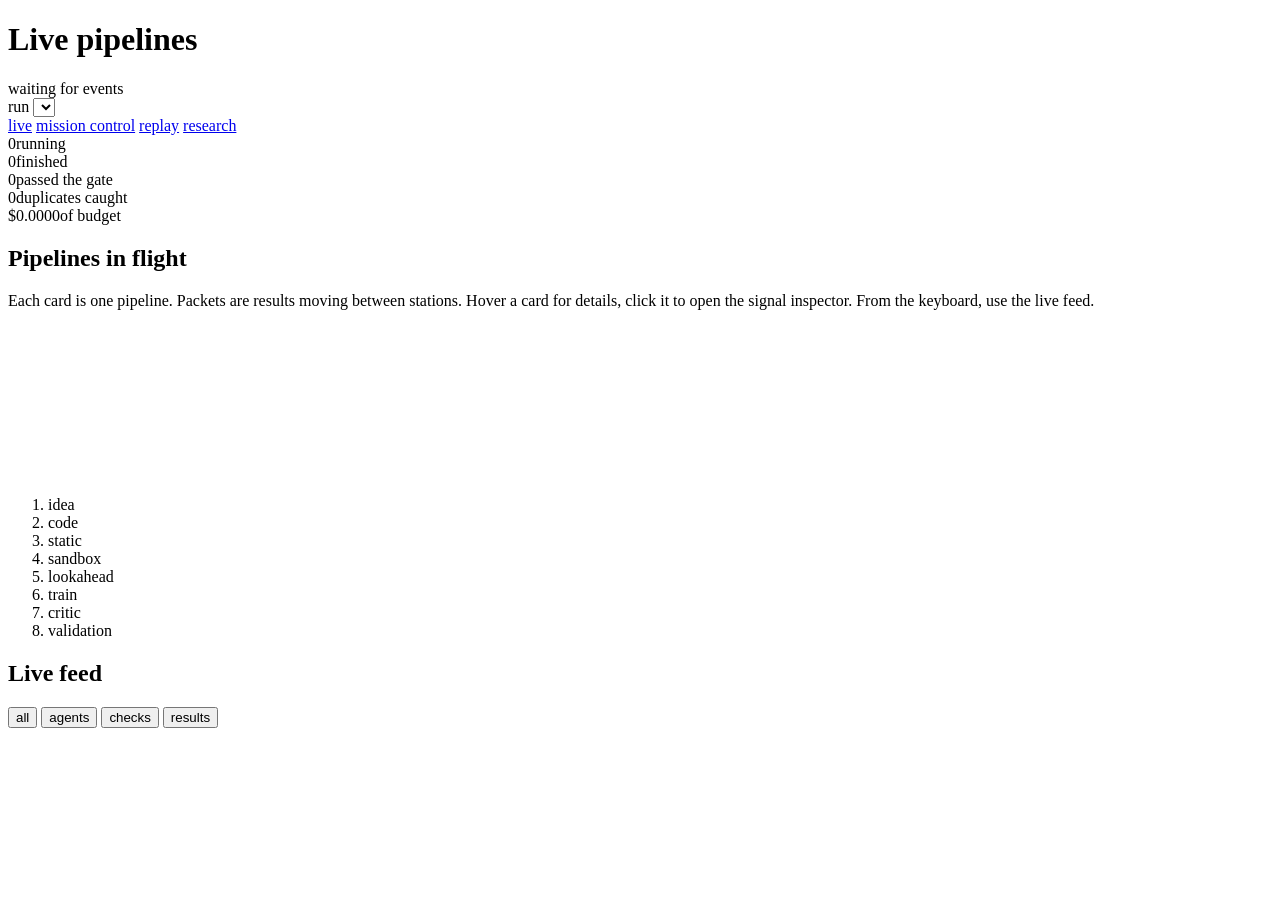
==== src/alpha_lab/dashboard/static/live.html @ dc7a91e2 "Review round 2: dashboard frontend fixes and the live pipeline page Stream reconnection uses one con" ====
<!doctype html>
<html lang="en">
<head>
  <meta charset="utf-8">
  <meta name="viewport" content="width=device-width, initial-scale=1">
  <meta http-equiv="Content-Security-Policy" content="default-src 'self'; script-src 'self' https://cdn.jsdelivr.net; style-src 'self' 'unsafe-inline'">
  <title>Alpha Lab · Live pipelines</title>
  <link rel="stylesheet" href="/static/css/tokens.css">
  <link rel="stylesheet" href="/static/css/live.css">
</head>
<body class="live">
  <header class="live-top">
    <div class="brand">
      <span class="live-dot" aria-hidden="true"></span>
      <h1>Live pipelines</h1>
      <span id="live-state" class="pill pill-muted" role="status">waiting for events</span>
      <span id="demo-badge" class="badge-demo" hidden>DEMO DATA</span>
    </div>
    <div class="top-controls">
      <label class="sr-or-visible">run
        <select id="run-select"></select>
      </label>
    </div>
    <nav class="top-nav" aria-label="Pages">
      <a class="active" href="/live" aria-current="page">live</a>
      <a href="/">mission control</a>
      <a href="/replay">replay</a>
      <a href="/research">research</a>
    </nav>
  </header>

  <section class="stats" aria-label="Run totals">
    <div class="stat"><span class="stat-value" id="stat-running">0</span><span class="stat-label">running</span></div>
    <div class="stat"><span class="stat-value" id="stat-done">0</span><span class="stat-label">finished</span></div>
    <div class="stat stat-ok"><span class="stat-value" id="stat-passed">0</span><span class="stat-label">passed the gate</span></div>
    <div class="stat stat-warn"><span class="stat-value" id="stat-dupes">0</span><span class="stat-label">duplicates caught</span></div>
    <div class="stat stat-budget"><span class="stat-value" id="stat-spent">$0.0000</span><span class="stat-label" id="stat-budget">of budget</span></div>
    <div class="progress" aria-hidden="true"><div class="progress-fill" id="progress-fill"></div></div>
  </section>

  <main class="live-main">
    <section class="stage-wrap" aria-labelledby="stage-title">
      <div class="stage-head">
        <h2 id="stage-title">Pipelines in flight</h2>
        <p class="hint">Each card is one pipeline. Packets are results moving between stations. Hover a card for details, click it to open the signal inspector. From the keyboard, use the live feed.</p>
      </div>
      <div class="stage" id="stage-frame">
        <canvas id="stage" role="img" aria-label="Animated view of pipelines moving through the research stages"></canvas>
      </div>
      <ol class="stations" aria-label="Stations in order">
        <li style="--c: var(--stage-idea)">idea</li>
        <li style="--c: var(--stage-code)">code</li>
        <li style="--c: var(--stage-static)">static</li>
        <li style="--c: var(--stage-sandbox)">sandbox</li>
        <li style="--c: var(--stage-lookahead)">lookahead</li>
        <li style="--c: var(--stage-train)">train</li>
        <li style="--c: var(--stage-critic)">critic</li>
        <li style="--c: var(--stage-validation)">validation</li>
      </ol>
    </section>

    <aside class="feed-wrap" aria-labelledby="feed-title">
      <div class="feed-head">
        <h2 id="feed-title">Live feed</h2>
        <div class="seg" role="group" aria-label="Filter the feed">
          <button type="button" data-filter="all" class="seg-on" aria-pressed="true">all</button>
          <button type="button" data-filter="llm" aria-pressed="false">agents</button>
          <button type="button" data-filter="checks" aria-pressed="false">checks</button>
          <button type="button" data-filter="results" aria-pressed="false">results</button>
        </div>
      </div>
      <!-- Not a live region: the feed updates several times a second, and announcing each update would flood a screen reader. -->
      <ol class="feed" id="feed" role="log" aria-live="off" aria-label="Events, newest first"></ol>
    </aside>
  </main>

  <script type="module" src="/static/js/pages/live.js"></script>
</body>
</html>
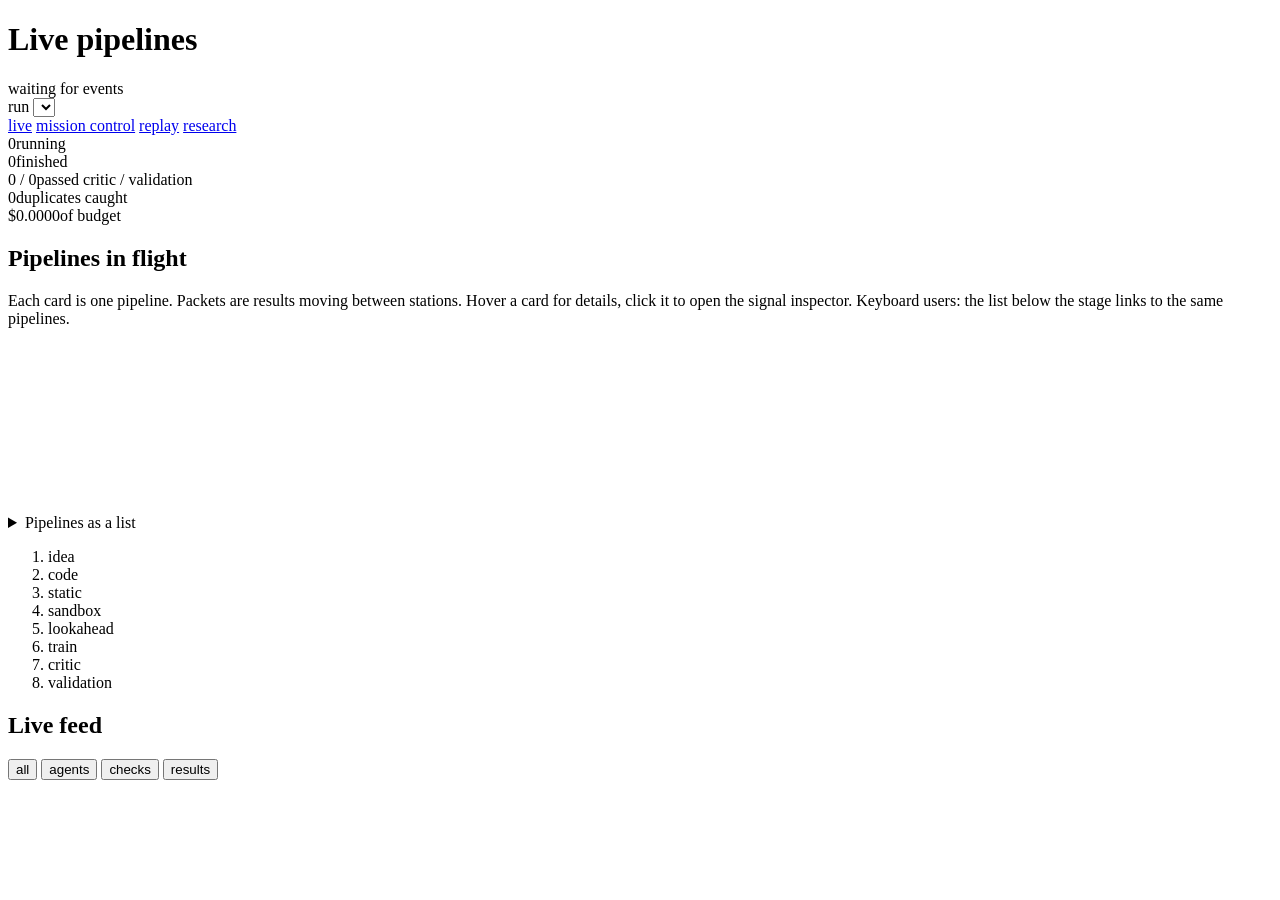
==== commit 36122bc3: "Dashboard: live pipeline page, read-only backend, status from the API The live page draws every pipe" ====
--- a/src/alpha_lab/dashboard/static/live.html
+++ b/src/alpha_lab/dashboard/static/live.html
@@ -5,6 +5,7 @@
   <meta name="viewport" content="width=device-width, initial-scale=1">
   <meta http-equiv="Content-Security-Policy" content="default-src 'self'; script-src 'self' https://cdn.jsdelivr.net; style-src 'self' 'unsafe-inline'">
   <title>Alpha Lab · Live pipelines</title>
+  <link rel="icon" href="/favicon.ico" type="image/svg+xml">
   <link rel="stylesheet" href="/static/css/tokens.css">
   <link rel="stylesheet" href="/static/css/live.css">
 </head>
@@ -29,24 +30,29 @@
     </nav>
   </header>
 
-  <section class="stats" aria-label="Run totals">
-    <div class="stat"><span class="stat-value" id="stat-running">0</span><span class="stat-label">running</span></div>
-    <div class="stat"><span class="stat-value" id="stat-done">0</span><span class="stat-label">finished</span></div>
-    <div class="stat stat-ok"><span class="stat-value" id="stat-passed">0</span><span class="stat-label">passed the gate</span></div>
-    <div class="stat stat-warn"><span class="stat-value" id="stat-dupes">0</span><span class="stat-label">duplicates caught</span></div>
-    <div class="stat stat-budget"><span class="stat-value" id="stat-spent">$0.0000</span><span class="stat-label" id="stat-budget">of budget</span></div>
-    <div class="progress" aria-hidden="true"><div class="progress-fill" id="progress-fill"></div></div>
-  </section>
+  <main class="live-main">
+    <section class="stats" aria-label="Run totals">
+      <div class="stat"><span class="stat-value" id="stat-running">0</span><span class="stat-label">running</span></div>
+      <div class="stat"><span class="stat-value" id="stat-done">0</span><span class="stat-label">finished</span></div>
+      <div class="stat stat-ok"><span class="stat-value" id="stat-passed">0 / 0</span><span class="stat-label">passed critic / validation</span></div>
+      <div class="stat stat-warn"><span class="stat-value" id="stat-dupes">0</span><span class="stat-label">duplicates caught</span></div>
+      <div class="stat stat-budget"><span class="stat-value" id="stat-spent">$0.0000</span><span class="stat-label" id="stat-budget">of budget</span></div>
+      <div class="progress" aria-hidden="true"><div class="progress-fill" id="progress-fill"></div></div>
+    </section>
 
-  <main class="live-main">
     <section class="stage-wrap" aria-labelledby="stage-title">
       <div class="stage-head">
         <h2 id="stage-title">Pipelines in flight</h2>
-        <p class="hint">Each card is one pipeline. Packets are results moving between stations. Hover a card for details, click it to open the signal inspector. From the keyboard, use the live feed.</p>
+        <p class="hint">Each card is one pipeline. Packets are results moving between stations. Hover a card for details, click it to open the signal inspector. Keyboard users: the list below the stage links to the same pipelines.</p>
       </div>
       <div class="stage" id="stage-frame">
         <canvas id="stage" role="img" aria-label="Animated view of pipelines moving through the research stages"></canvas>
       </div>
+      <p id="stage-summary" class="stage-summary" aria-live="polite"></p>
+      <details class="pipeline-list-wrap">
+        <summary>Pipelines as a list</summary>
+        <ul id="pipeline-list" class="pipeline-list" aria-label="Pipelines with an idea, as links"></ul>
+      </details>
       <ol class="stations" aria-label="Stations in order">
         <li style="--c: var(--stage-idea)">idea</li>
         <li style="--c: var(--stage-code)">code</li>
